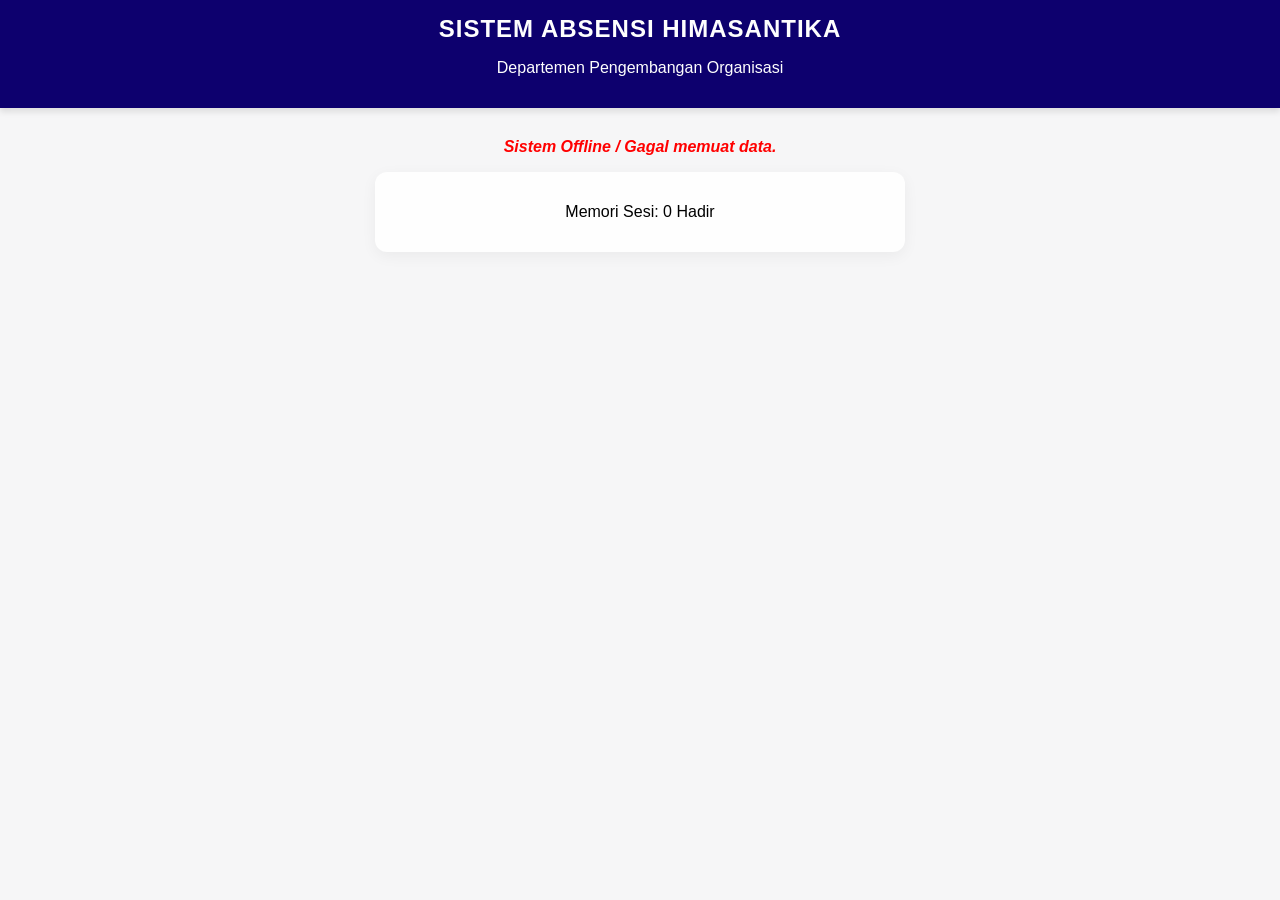
==== public/scanner.html @ f3e03f4b "Initial commit: Arsitektur dasar sistem absensi dan API Proxy" ====
<!DOCTYPE html>
<html lang="id">
<head>
    <meta charset="UTF-8">
    <meta name="viewport" content="width=device-width, initial-scale=1.0">
    <title>Scanner Absensi HIMASANTIKA</title>
    <link rel="stylesheet" href="style.css">
    <script src="https://unpkg.com/html5-qrcode"></script>
</head>
<body>
    <div class="header">
        <h1>SISTEM ABSENSI HIMASANTIKA</h1>
        <p>Departemen Pengembangan Organisasi</p>
    </div>

    <p id="status-data" class="loading">Menghubungkan ke Database...</p>

    <div id="reader-container">
        <div id="reader"></div>
        <p class="data-info" id="session-info">Memori Sesi: 0 Hadir</p>
    </div>

    <!-- Manual Input (Hidden by default) -->
    <div id="manual-container" class="manual-input" style="display: none;">
        <p>Terlalu banyak kegagalan? Masukkan NIM Manual:</p>
        <input type="text" id="manual-nim" placeholder="Masukkan NIM...">
        <button onclick="processManualInput()">Input Manual</button>
    </div>

    <div id="result-container">
        <img id="res-foto" src="" alt="Foto Anggota" style="width: 120px; height: 120px; border-radius: 50%; object-fit: cover; margin-bottom: 15px; border: 3px solid var(--primary-blue); display: none;">
        <h2 id="res-nama">Nama Anggota</h2>
        <p id="res-nim">NIM</p>
        <p id="res-divisi">Divisi</p>
        <p id="res-waktu" style="font-weight: bold; margin-top: 10px;"></p>
        <p id="res-msg" style="font-style: italic;"></p>
        
    </div>

    <script src="script.js"></script>
</body>
</html>
---- public/style.css ----
:root {
    --primary-blue: #0D006E;
    --bg-light: #F6F6F7;
    --card-white: #FEFEFE;
    --text-black: #000000;
}

body { font-family: 'Segoe UI', Tahoma, sans-serif; background: var(--bg-light); color: var(--text-black); margin: 0; padding: 0; text-align: center; }
.header { background-color: var(--primary-blue); color: var(--card-white); padding: 15px 20px; box-shadow: 0 4px 6px rgba(0,0,0,0.1); margin-bottom: 30px; }
video { transform: scaleX(-1); } /* Ubah ke -1 jika ingin di-mirror secara paksa */
.header h1 { margin: 0; font-size: 1.5rem; letter-spacing: 1px;}

#reader-container { background: var(--card-white); padding: 15px; border-radius: 12px; box-shadow: 0 4px 15px rgba(0,0,0,0.05); max-width: 500px; margin: 0 auto; }
#reader { width: 100%; border-radius: 8px; overflow: hidden; }

.manual-input { margin-top: 20px; padding: 15px; background: #fff; border: 1px solid #ccc; display: inline-block; border-radius: 8px; }
.manual-input input { padding: 8px; border-radius: 4px; border: 1px solid #ddd; }

#result-container { max-width: 460px; margin: 20px auto; padding: 20px; border-radius: 12px; display: none; }
.success { background-color: #d4edda; color: #155724; border-left: 6px solid #28a745; }
.error { background-color: #f8d7da; color: #721c24; border-left: 6px solid #dc3545; }
.warning { background-color: #fff3cd; color: #856404; border-left: 6px solid #ffc107; }

.loading { font-style: italic; color: #666; font-weight: bold;}
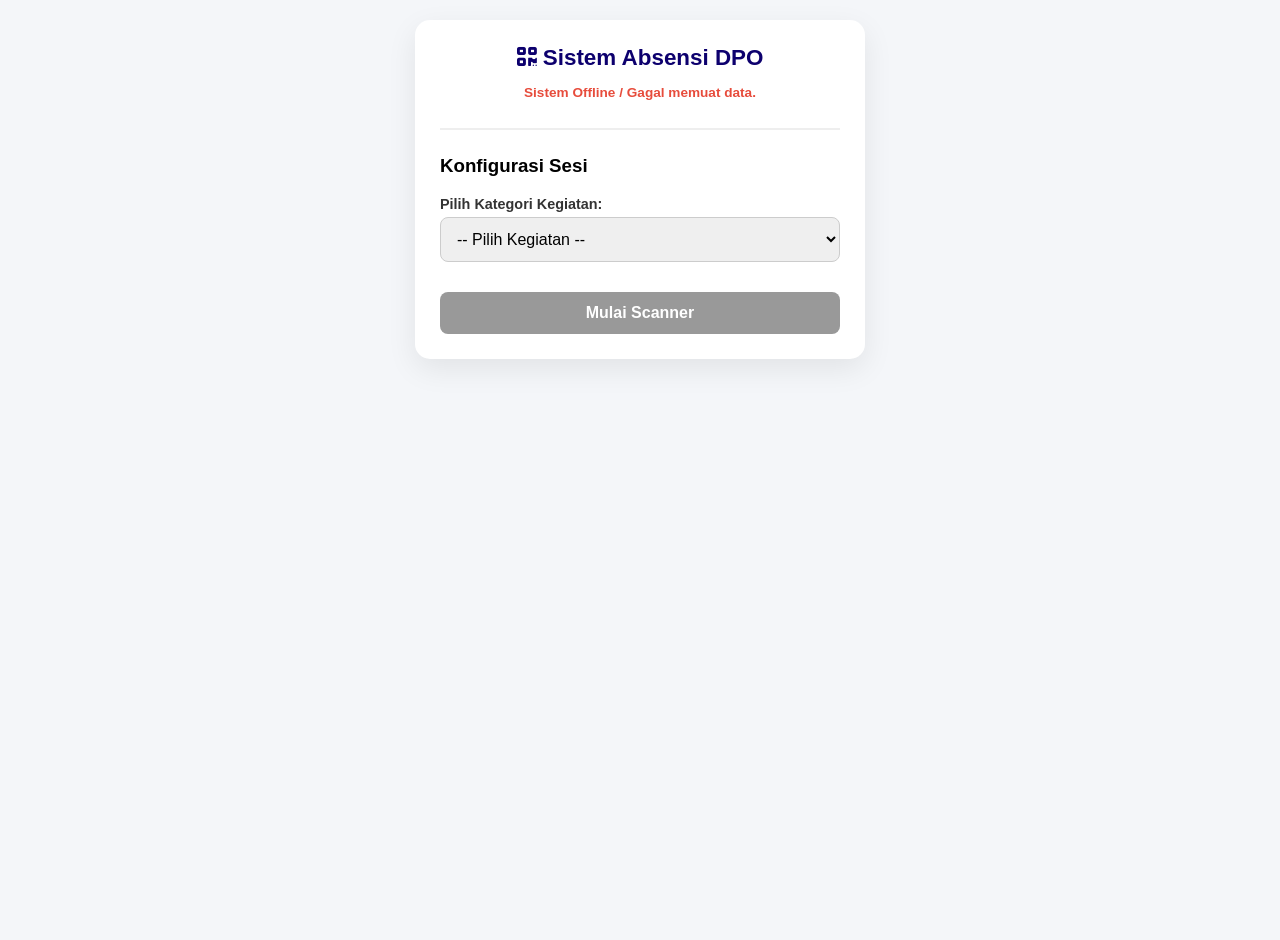
==== commit a2323a22: "add fitur dropdown kegiatan" ====
--- a/public/scanner.html
+++ b/public/scanner.html
@@ -3,40 +3,79 @@
 <head>
     <meta charset="UTF-8">
     <meta name="viewport" content="width=device-width, initial-scale=1.0">
-    <title>Scanner Absensi HIMASANTIKA</title>
+    <title>Scanner DPO - HIMASANTIKA</title>
     <link rel="stylesheet" href="style.css">
-    <script src="https://unpkg.com/html5-qrcode"></script>
+    <!-- Font Awesome untuk Ikon Tombol -->
+    <link rel="stylesheet" href="https://cdnjs.cloudflare.com/ajax/libs/font-awesome/6.4.0/css/all.min.css">
 </head>
 <body>
-    <div class="header">
-        <h1>SISTEM ABSENSI HIMASANTIKA</h1>
-        <p>Departemen Pengembangan Organisasi</p>
+
+    <div class="container">
+        <div class="header-section">
+            <h2><i class="fas fa-qrcode"></i> Sistem Absensi DPO</h2>
+            <p id="status-data" class="status-indicator">Sedang memuat data master...</p>
+        </div>
+
+        <!-- PANEL 1: SETUP KEGIATAN (Muncul pertama kali) -->
+        <div id="setup-panel" class="panel active-panel">
+            <h3>Konfigurasi Sesi</h3>
+            <div class="input-group">
+                <label>Pilih Kategori Kegiatan:</label>
+                <select id="kategori-kegiatan" class="form-control">
+                    <option value="" disabled selected>-- Pilih Kegiatan --</option>
+                    <option value="Rapat Pleno">Rapat Pleno</option>
+                    <option value="Open Recruitment">Open Recruitment</option>
+                    <option value="Diklat Ruang">Diklat Ruang</option>
+                    <option value="Evaluasi Tahunan">Evaluasi Tahunan</option>
+                    <option value="Kustom">-- Lainnya (Ketik Manual) --</option>
+                </select>
+            </div>
+            
+            <div class="input-group" id="kustom-container" style="display: none;">
+                <label>Nama Kegiatan Khusus:</label>
+                <input type="text" id="kategori-kustom" class="form-control" placeholder="Contoh: Rapat Divisi Medkom">
+            </div>
+
+            <button id="btn-mulai-sesi" class="btn btn-primary w-100 mt-15" disabled>Mulai Scanner</button>
+        </div>
+
+        <!-- PANEL 2: SCANNER UTAMA (Muncul setelah setup) -->
+        <div id="scanner-panel" class="panel" style="display: none;">
+            <div class="top-controls">
+                <span id="label-kegiatan-aktif" class="badge">Kegiatan Aktif</span>
+                <button id="btn-ganti-kamera" class="btn btn-icon" title="Balik Kamera"><i class="fas fa-sync-alt"></i></button>
+                <button id="btn-mirror" class="btn btn-icon" title="Efek Cermin"><i class="fas fa-arrows-alt-h"></i></button>
+            </div>
+
+            <div id="reader-container">
+                <div id="reader"></div>
+            </div>
+            
+            <div id="session-info" class="session-badge">Memori Sesi: 0 Hadir</div>
+            
+            <div class="manual-trigger mt-15">
+                <a href="#" id="toggle-manual" class="text-link">Gagal scan? Input Manual</a>
+            </div>
+
+            <div id="manual-container" style="display: none;" class="mt-15">
+                <div class="flex-input">
+                    <input type="text" id="manual-nim" class="form-control" placeholder="Masukkan NIM...">
+                    <button onclick="processManualInput()" class="btn btn-secondary">Proses</button>
+                </div>
+            </div>
+        </div>
+
+        <!-- POP-UP HASIL -->
+        <div id="result-container" style="display: none;">
+            <img id="res-foto" src="" alt="Foto Anggota">
+            <h2 id="res-nama">-</h2>
+            <p id="res-nim" class="bold-text">-</p>
+            <p id="res-divisi">-</p>
+            <p id="res-msg" class="italic-text"></p>
+        </div>
     </div>
 
-    <p id="status-data" class="loading">Menghubungkan ke Database...</p>
-
-    <div id="reader-container">
-        <div id="reader"></div>
-        <p class="data-info" id="session-info">Memori Sesi: 0 Hadir</p>
-    </div>
-
-    <!-- Manual Input (Hidden by default) -->
-    <div id="manual-container" class="manual-input" style="display: none;">
-        <p>Terlalu banyak kegagalan? Masukkan NIM Manual:</p>
-        <input type="text" id="manual-nim" placeholder="Masukkan NIM...">
-        <button onclick="processManualInput()">Input Manual</button>
-    </div>
-
-    <div id="result-container">
-        <img id="res-foto" src="" alt="Foto Anggota" style="width: 120px; height: 120px; border-radius: 50%; object-fit: cover; margin-bottom: 15px; border: 3px solid var(--primary-blue); display: none;">
-        <h2 id="res-nama">Nama Anggota</h2>
-        <p id="res-nim">NIM</p>
-        <p id="res-divisi">Divisi</p>
-        <p id="res-waktu" style="font-weight: bold; margin-top: 10px;"></p>
-        <p id="res-msg" style="font-style: italic;"></p>
-        
-    </div>
-
+    <script src="https://unpkg.com/html5-qrcode" type="text/javascript"></script>
     <script src="script.js"></script>
 </body>
 </html>
--- a/public/style.css
+++ b/public/style.css
@@ -1,24 +1,61 @@
 :root {
     --primary-blue: #0D006E;
-    --bg-light: #F6F6F7;
-    --card-white: #FEFEFE;
-    --text-black: #000000;
+    --success: #2ecc71;
+    --warning: #f39c12;
+    --danger: #e74c3c;
+    --bg-color: #f4f6f9;
+    --card-bg: #ffffff;
 }
 
-body { font-family: 'Segoe UI', Tahoma, sans-serif; background: var(--bg-light); color: var(--text-black); margin: 0; padding: 0; text-align: center; }
-.header { background-color: var(--primary-blue); color: var(--card-white); padding: 15px 20px; box-shadow: 0 4px 6px rgba(0,0,0,0.1); margin-bottom: 30px; }
-video { transform: scaleX(-1); } /* Ubah ke -1 jika ingin di-mirror secara paksa */
-.header h1 { margin: 0; font-size: 1.5rem; letter-spacing: 1px;}
+body { font-family: 'Segoe UI', Tahoma, sans-serif; background-color: var(--bg-color); margin: 0; padding: 20px; display: flex; justify-content: center; align-items: flex-start; min-height: 100vh; }
+.container { background: var(--card-bg); width: 100%; max-width: 450px; border-radius: 15px; box-shadow: 0 10px 30px rgba(0,0,0,0.08); padding: 25px; box-sizing: border-box; }
 
-#reader-container { background: var(--card-white); padding: 15px; border-radius: 12px; box-shadow: 0 4px 15px rgba(0,0,0,0.05); max-width: 500px; margin: 0 auto; }
-#reader { width: 100%; border-radius: 8px; overflow: hidden; }
+.header-section { text-align: center; margin-bottom: 25px; border-bottom: 2px solid #eee; padding-bottom: 15px; }
+h2 { color: var(--primary-blue); margin: 0 0 10px 0; font-size: 1.4rem; }
+.status-indicator { font-size: 0.85rem; font-weight: bold; }
 
-.manual-input { margin-top: 20px; padding: 15px; background: #fff; border: 1px solid #ccc; display: inline-block; border-radius: 8px; }
-.manual-input input { padding: 8px; border-radius: 4px; border: 1px solid #ddd; }
+.panel { animation: fadeIn 0.4s ease; }
+@keyframes fadeIn { from { opacity: 0; transform: translateY(10px); } to { opacity: 1; transform: translateY(0); } }
 
-#result-container { max-width: 460px; margin: 20px auto; padding: 20px; border-radius: 12px; display: none; }
-.success { background-color: #d4edda; color: #155724; border-left: 6px solid #28a745; }
-.error { background-color: #f8d7da; color: #721c24; border-left: 6px solid #dc3545; }
-.warning { background-color: #fff3cd; color: #856404; border-left: 6px solid #ffc107; }
+/* Form Controls */
+.input-group { margin-bottom: 15px; text-align: left; }
+.input-group label { display: block; margin-bottom: 5px; font-weight: 600; font-size: 0.9rem; color: #333; }
+.form-control { width: 100%; padding: 12px; border: 1px solid #ccc; border-radius: 8px; font-size: 1rem; box-sizing: border-box; }
+.form-control:focus { outline: none; border-color: var(--primary-blue); }
 
-.loading { font-style: italic; color: #666; font-weight: bold;}+/* Buttons */
+.btn { padding: 12px 20px; border: none; border-radius: 8px; font-weight: bold; cursor: pointer; transition: 0.2s; font-size: 1rem; }
+.btn-primary { background: var(--primary-blue); color: white; }
+.btn-primary:disabled { background: #999; cursor: not-allowed; }
+.btn-secondary { background: #e0e0e0; color: #333; }
+.btn-icon { background: #f0f0f0; color: var(--primary-blue); padding: 8px 12px; border-radius: 6px; }
+.w-100 { width: 100%; }
+.mt-15 { margin-top: 15px; }
+
+/* Scanner Controls */
+.top-controls { display: flex; justify-content: space-between; align-items: center; margin-bottom: 15px; }
+.badge { background: var(--primary-blue); color: white; padding: 5px 12px; border-radius: 20px; font-size: 0.8rem; font-weight: bold; }
+
+/* Camera Container */
+#reader-container { border-radius: 15px; overflow: hidden; border: 3px solid #eee; position: relative; }
+#reader { width: 100%; }
+/* Class untuk Mirroring Kamera */
+.mirror-mode video { transform: scaleX(-1) !important; }
+
+/* Layout Bawah */
+.session-badge { text-align: center; font-weight: bold; color: #666; margin-top: 15px; }
+.text-link { color: var(--primary-blue); text-decoration: none; font-size: 0.9rem; font-weight: bold; display: block; text-align: center; }
+.flex-input { display: flex; gap: 10px; }
+
+/* Pop Up Result */
+#result-container { position: fixed; top: 20px; left: 50%; transform: translateX(-50%); width: 90%; max-width: 400px; padding: 20px; border-radius: 12px; text-align: center; box-shadow: 0 15px 35px rgba(0,0,0,0.2); z-index: 1000; color: white; animation: slideDown 0.3s ease; }
+@keyframes slideDown { from { top: -100px; opacity: 0; } to { top: 20px; opacity: 1; } }
+
+#result-container.success { background: var(--success); }
+#result-container.warning { background: var(--warning); }
+#result-container.error { background: var(--danger); }
+
+#res-foto { width: 100px; height: 100px; border-radius: 50%; object-fit: cover; margin-bottom: 10px; border: 3px solid rgba(255,255,255,0.5); display: none; }
+#res-nama { margin: 0 0 5px 0; font-size: 1.3rem; }
+.bold-text { font-weight: bold; margin: 5px 0; }
+.italic-text { font-style: italic; margin-top: 10px; font-size: 0.9rem; }
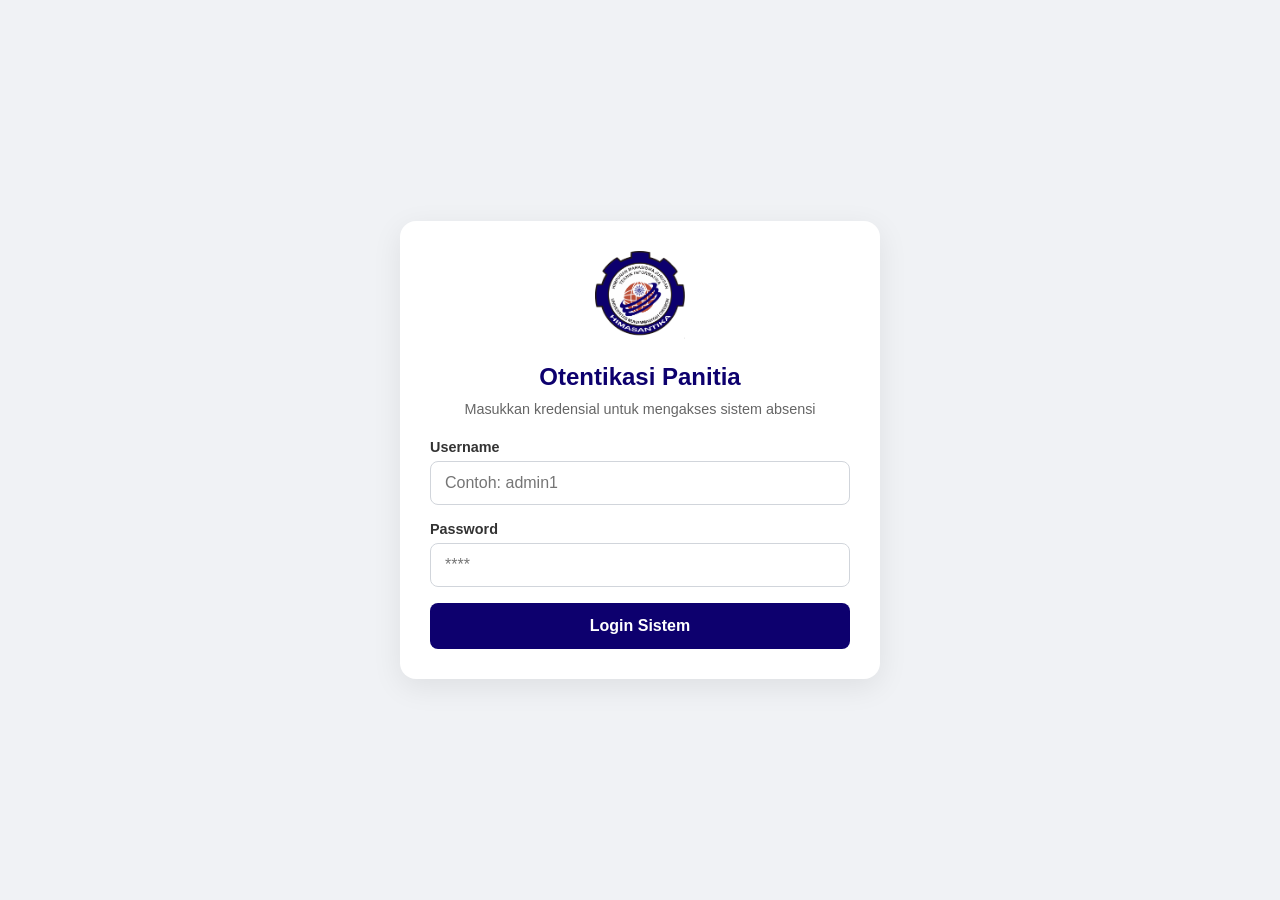
==== commit 7513be99: "add fitur login register" ====
--- a/public/scanner.html
+++ b/public/scanner.html
@@ -3,30 +3,75 @@
 <head>
     <meta charset="UTF-8">
     <meta name="viewport" content="width=device-width, initial-scale=1.0">
-    <title>Scanner DPO - HIMASANTIKA</title>
+    <title>Portal Absensi DPO - HIMASANTIKA</title>
     <link rel="stylesheet" href="style.css">
-    <!-- Font Awesome untuk Ikon Tombol -->
     <link rel="stylesheet" href="https://cdnjs.cloudflare.com/ajax/libs/font-awesome/6.4.0/css/all.min.css">
 </head>
 <body>
 
-    <div class="container">
-        <div class="header-section">
-            <h2><i class="fas fa-qrcode"></i> Sistem Absensi DPO</h2>
-            <p id="status-data" class="status-indicator">Sedang memuat data master...</p>
+    <div class="app-container">
+        
+        <!-- ================= LAYER 1: LOGIN ================= -->
+        <div id="view-login" class="view-section active">
+            <div class="logo-container">
+                <!-- Ganti src dengan link logo HIMASANTIKA Anda -->
+                <img src="images/hima.png" alt="Logo HIMASANTIKA" class="logo-img">
+            </div>
+            <div class="text-center mb-20">
+                <h2>Otentikasi Panitia</h2>
+                <p class="subtitle">Masukkan kredensial untuk mengakses sistem absensi</p>
+            </div>
+            
+            <div class="input-group">
+                <label>Username</label>
+                <input type="text" id="login-user" class="form-control" placeholder="Contoh: admin1">
+            </div>
+            <div class="input-group">
+                <label>Password</label>
+                <input type="password" id="login-pass" class="form-control" placeholder="****">
+            </div>
+            <p id="login-error" class="error-msg" style="display: none;"></p>
+            <button id="btn-login" class="btn btn-primary w-100 mt-15">Login Sistem</button>
         </div>
 
-        <!-- PANEL 1: SETUP KEGIATAN (Muncul pertama kali) -->
-        <div id="setup-panel" class="panel active-panel">
-            <h3>Konfigurasi Sesi</h3>
-            <div class="input-group">
+        <!-- ================= LAYER 2: DASHBOARD PORTAL ================= -->
+        <div id="view-dashboard" class="view-section hidden">
+            <div class="logo-container">
+                <img src="images/hima.png" alt="Logo HIMASANTIKA" class="logo-img">
+            </div>
+            <div class="text-center mb-20">
+                <h2>Portal Absensi</h2>
+                <p class="subtitle">Departemen Pengembangan Organisasi HIMASANTIKA</p>
+            </div>
+            
+            <div class="menu-grid">
+                <button id="btn-menu-scanner" class="btn btn-primary w-100 mb-15">
+                    <i class="fas fa-qrcode"></i> Buka Scanner Absensi
+                </button>
+                <button id="btn-menu-rekap" class="btn btn-outline w-100">
+                    <i class="fas fa-file-excel"></i> Unduh / Lihat Rekap Data
+                </button>
+            </div>
+
+            <button id="btn-logout" class="btn btn-text w-100 mt-20 text-danger">
+                <i class="fas fa-sign-out-alt"></i> Logout
+            </button>
+        </div>
+
+        <!-- ================= LAYER 3: SETUP KEGIATAN ================= -->
+        <div id="view-setup" class="view-section hidden">
+            <div class="nav-header">
+                <button class="btn-back" onclick="switchView('view-dashboard')"><i class="fas fa-arrow-left"></i> Kembali</button>
+                <h3>Konfigurasi Sesi</h3>
+            </div>
+            
+            <div class="input-group mt-15">
                 <label>Pilih Kategori Kegiatan:</label>
                 <select id="kategori-kegiatan" class="form-control">
                     <option value="" disabled selected>-- Pilih Kegiatan --</option>
-                    <option value="Rapat Pleno">Rapat Pleno</option>
-                    <option value="Open Recruitment">Open Recruitment</option>
-                    <option value="Diklat Ruang">Diklat Ruang</option>
-                    <option value="Evaluasi Tahunan">Evaluasi Tahunan</option>
+                    <option value="Rapat TRIWULAN III">RAPAT TRIWULAN III</option>
+                    <option value="DIESNATALIS 14 HIMASANTIKA">DIESNATALIS 14 HIMASANTIKA</option>
+                    <option value="RAPAT KEGIATAN">RAPAT KEGIATAN</option>
                     <option value="Kustom">-- Lainnya (Ketik Manual) --</option>
                 </select>
             </div>
@@ -36,15 +81,18 @@
                 <input type="text" id="kategori-kustom" class="form-control" placeholder="Contoh: Rapat Divisi Medkom">
             </div>
 
-            <button id="btn-mulai-sesi" class="btn btn-primary w-100 mt-15" disabled>Mulai Scanner</button>
+            <button id="btn-mulai-sesi" class="btn btn-primary w-100 mt-20" disabled>Mulai Scanner</button>
         </div>
 
-        <!-- PANEL 2: SCANNER UTAMA (Muncul setelah setup) -->
-        <div id="scanner-panel" class="panel" style="display: none;">
+        <!-- ================= LAYER 4: SCANNER UTAMA ================= -->
+        <div id="view-scanner" class="view-section hidden">
             <div class="top-controls">
+                <button class="btn-back" onclick="stopScannerAndBack()"><i class="fas fa-arrow-left"></i></button>
                 <span id="label-kegiatan-aktif" class="badge">Kegiatan Aktif</span>
-                <button id="btn-ganti-kamera" class="btn btn-icon" title="Balik Kamera"><i class="fas fa-sync-alt"></i></button>
-                <button id="btn-mirror" class="btn btn-icon" title="Efek Cermin"><i class="fas fa-arrows-alt-h"></i></button>
+                <div>
+                    <button id="btn-ganti-kamera" class="btn btn-icon" title="Balik Kamera"><i class="fas fa-sync-alt"></i></button>
+                    <button id="btn-mirror" class="btn btn-icon" title="Efek Cermin"><i class="fas fa-arrows-alt-h"></i></button>
+                </div>
             </div>
 
             <div id="reader-container">
@@ -60,19 +108,20 @@
             <div id="manual-container" style="display: none;" class="mt-15">
                 <div class="flex-input">
                     <input type="text" id="manual-nim" class="form-control" placeholder="Masukkan NIM...">
-                    <button onclick="processManualInput()" class="btn btn-secondary">Proses</button>
+                    <button onclick="processManualInput()" class="btn btn-primary">Proses</button>
                 </div>
             </div>
         </div>
 
-        <!-- POP-UP HASIL -->
-        <div id="result-container" style="display: none;">
-            <img id="res-foto" src="" alt="Foto Anggota">
-            <h2 id="res-nama">-</h2>
-            <p id="res-nim" class="bold-text">-</p>
-            <p id="res-divisi">-</p>
-            <p id="res-msg" class="italic-text"></p>
-        </div>
+    </div>
+
+    <!-- POP-UP HASIL (Di luar container agar posisinya absolut di layar) -->
+    <div id="result-container" style="display: none;">
+        <img id="res-foto" src="" alt="Foto Anggota">
+        <h2 id="res-nama">-</h2>
+        <p id="res-nim" class="bold-text">-</p>
+        <p id="res-divisi">-</p>
+        <p id="res-msg" class="italic-text"></p>
     </div>
 
     <script src="https://unpkg.com/html5-qrcode" type="text/javascript"></script>
--- a/public/style.css
+++ b/public/style.css
@@ -1,61 +1,114 @@
 :root {
     --primary-blue: #0D006E;
+    --primary-hover: #15009e;
     --success: #2ecc71;
     --warning: #f39c12;
     --danger: #e74c3c;
-    --bg-color: #f4f6f9;
+    --bg-color: #f0f2f5;
     --card-bg: #ffffff;
+    --text-main: #333333;
+    --text-muted: #666666;
 }
 
-body { font-family: 'Segoe UI', Tahoma, sans-serif; background-color: var(--bg-color); margin: 0; padding: 20px; display: flex; justify-content: center; align-items: flex-start; min-height: 100vh; }
-.container { background: var(--card-bg); width: 100%; max-width: 450px; border-radius: 15px; box-shadow: 0 10px 30px rgba(0,0,0,0.08); padding: 25px; box-sizing: border-box; }
+body {
+    font-family: 'Segoe UI', Tahoma, Geneva, Verdana, sans-serif;
+    background-color: var(--bg-color);
+    margin: 0;
+    padding: 20px;
+    display: flex;
+    justify-content: center;
+    align-items: center; /* Memusatkan secara vertikal di laptop */
+    min-height: 100vh;
+    color: var(--text-main);
+    box-sizing: border-box;
+}
 
-.header-section { text-align: center; margin-bottom: 25px; border-bottom: 2px solid #eee; padding-bottom: 15px; }
-h2 { color: var(--primary-blue); margin: 0 0 10px 0; font-size: 1.4rem; }
-.status-indicator { font-size: 0.85rem; font-weight: bold; }
+.app-container {
+    background: var(--card-bg);
+    width: 100%;
+    max-width: 480px; /* Ukuran optimal untuk UI terpusat */
+    border-radius: 16px;
+    box-shadow: 0 8px 30px rgba(0,0,0,0.08);
+    padding: 30px;
+    box-sizing: border-box;
+    position: relative;
+    overflow: hidden;
+}
 
-.panel { animation: fadeIn 0.4s ease; }
-@keyframes fadeIn { from { opacity: 0; transform: translateY(10px); } to { opacity: 1; transform: translateY(0); } }
+/* Layering System (Penting untuk mencegah overlap) */
+.view-section {
+    display: none;
+    animation: fadeIn 0.3s ease-in-out;
+}
+.view-section.active {
+    display: block;
+}
+@keyframes fadeIn {
+    from { opacity: 0; transform: scale(0.98); }
+    to { opacity: 1; transform: scale(1); }
+}
 
-/* Form Controls */
-.input-group { margin-bottom: 15px; text-align: left; }
-.input-group label { display: block; margin-bottom: 5px; font-weight: 600; font-size: 0.9rem; color: #333; }
-.form-control { width: 100%; padding: 12px; border: 1px solid #ccc; border-radius: 8px; font-size: 1rem; box-sizing: border-box; }
-.form-control:focus { outline: none; border-color: var(--primary-blue); }
+/* Typography & Layouting */
+.text-center { text-align: center; }
+.mb-20 { margin-bottom: 20px; }
+.mb-15 { margin-bottom: 15px; }
+.mt-15 { margin-top: 15px; }
+.mt-20 { margin-top: 20px; }
+h2, h3 { color: var(--primary-blue); margin: 0 0 8px 0; }
+.subtitle { font-size: 0.9rem; color: var(--text-muted); margin: 0; line-height: 1.4; }
+
+.logo-container { text-align: center; margin-bottom: 20px; }
+.logo-img { width: 90px; height: auto; }
+
+/* Form Elements */
+.input-group { margin-bottom: 16px; text-align: left; }
+.input-group label { display: block; margin-bottom: 6px; font-weight: 600; font-size: 0.9rem; }
+.form-control { width: 100%; padding: 12px 14px; border: 1.5px solid #d1d5db; border-radius: 8px; font-size: 1rem; box-sizing: border-box; transition: 0.2s; }
+.form-control:focus { outline: none; border-color: var(--primary-blue); box-shadow: 0 0 0 3px rgba(13, 0, 110, 0.1); }
+.error-msg { color: var(--danger); font-size: 0.85rem; text-align: center; font-weight: bold; margin-bottom: 15px; }
 
 /* Buttons */
-.btn { padding: 12px 20px; border: none; border-radius: 8px; font-weight: bold; cursor: pointer; transition: 0.2s; font-size: 1rem; }
+.btn { padding: 14px 20px; border: none; border-radius: 8px; font-weight: 600; cursor: pointer; transition: 0.2s; font-size: 1rem; display: flex; align-items: center; justify-content: center; gap: 8px; }
 .btn-primary { background: var(--primary-blue); color: white; }
-.btn-primary:disabled { background: #999; cursor: not-allowed; }
-.btn-secondary { background: #e0e0e0; color: #333; }
-.btn-icon { background: #f0f0f0; color: var(--primary-blue); padding: 8px 12px; border-radius: 6px; }
+.btn-primary:hover:not(:disabled) { background: var(--primary-hover); }
+.btn-primary:disabled { background: #a0a0a0; cursor: not-allowed; }
+.btn-outline { background: transparent; color: var(--primary-blue); border: 2px solid var(--primary-blue); }
+.btn-outline:hover { background: rgba(13, 0, 110, 0.05); }
+.btn-text { background: transparent; padding: 10px; }
+.btn-text:hover { background: #f3f4f6; }
+.text-danger { color: var(--danger); }
 .w-100 { width: 100%; }
-.mt-15 { margin-top: 15px; }
 
-/* Scanner Controls */
+/* Navigation */
+.nav-header { display: flex; align-items: center; margin-bottom: 20px; border-bottom: 1px solid #eee; padding-bottom: 15px; }
+.nav-header h3 { margin: 0; flex-grow: 1; text-align: right; }
+.btn-back { background: transparent; border: none; color: var(--text-muted); font-size: 1rem; cursor: pointer; display: flex; align-items: center; gap: 5px; padding: 0; font-weight: 600; }
+.btn-back:hover { color: var(--primary-blue); }
+
+/* Scanner Specifics */
 .top-controls { display: flex; justify-content: space-between; align-items: center; margin-bottom: 15px; }
-.badge { background: var(--primary-blue); color: white; padding: 5px 12px; border-radius: 20px; font-size: 0.8rem; font-weight: bold; }
-
-/* Camera Container */
-#reader-container { border-radius: 15px; overflow: hidden; border: 3px solid #eee; position: relative; }
+.badge { background: var(--primary-blue); color: white; padding: 6px 12px; border-radius: 20px; font-size: 0.8rem; font-weight: bold; }
+.btn-icon { background: #f0f0f0; color: var(--primary-blue); padding: 10px; border-radius: 8px; border: none; cursor: pointer; margin-left: 5px; }
+#reader-container { border-radius: 12px; overflow: hidden; border: 2px solid #e5e7eb; position: relative; background: #000; }
 #reader { width: 100%; }
-/* Class untuk Mirroring Kamera */
 .mirror-mode video { transform: scaleX(-1) !important; }
-
-/* Layout Bawah */
-.session-badge { text-align: center; font-weight: bold; color: #666; margin-top: 15px; }
+.session-badge { text-align: center; font-weight: bold; color: var(--text-muted); margin-top: 15px; }
 .text-link { color: var(--primary-blue); text-decoration: none; font-size: 0.9rem; font-weight: bold; display: block; text-align: center; }
 .flex-input { display: flex; gap: 10px; }
+.flex-input input { flex-grow: 1; }
 
-/* Pop Up Result */
-#result-container { position: fixed; top: 20px; left: 50%; transform: translateX(-50%); width: 90%; max-width: 400px; padding: 20px; border-radius: 12px; text-align: center; box-shadow: 0 15px 35px rgba(0,0,0,0.2); z-index: 1000; color: white; animation: slideDown 0.3s ease; }
-@keyframes slideDown { from { top: -100px; opacity: 0; } to { top: 20px; opacity: 1; } }
-
+/* Result Popup */
+#result-container { position: fixed; top: 20px; left: 50%; transform: translateX(-50%); width: 90%; max-width: 400px; padding: 20px; border-radius: 12px; text-align: center; box-shadow: 0 15px 35px rgba(0,0,0,0.2); z-index: 1000; color: white; }
 #result-container.success { background: var(--success); }
 #result-container.warning { background: var(--warning); }
 #result-container.error { background: var(--danger); }
-
 #res-foto { width: 100px; height: 100px; border-radius: 50%; object-fit: cover; margin-bottom: 10px; border: 3px solid rgba(255,255,255,0.5); display: none; }
 #res-nama { margin: 0 0 5px 0; font-size: 1.3rem; }
 .bold-text { font-weight: bold; margin: 5px 0; }
-.italic-text { font-style: italic; margin-top: 10px; font-size: 0.9rem; }+.italic-text { font-style: italic; margin-top: 10px; font-size: 0.9rem; }
+
+/* Responsiveness adjustments */
+@media (max-width: 480px) {
+    body { padding: 10px; align-items: flex-start; }
+    .app-container { border-radius: 12px; padding: 20px; box-shadow: none; }
+}
